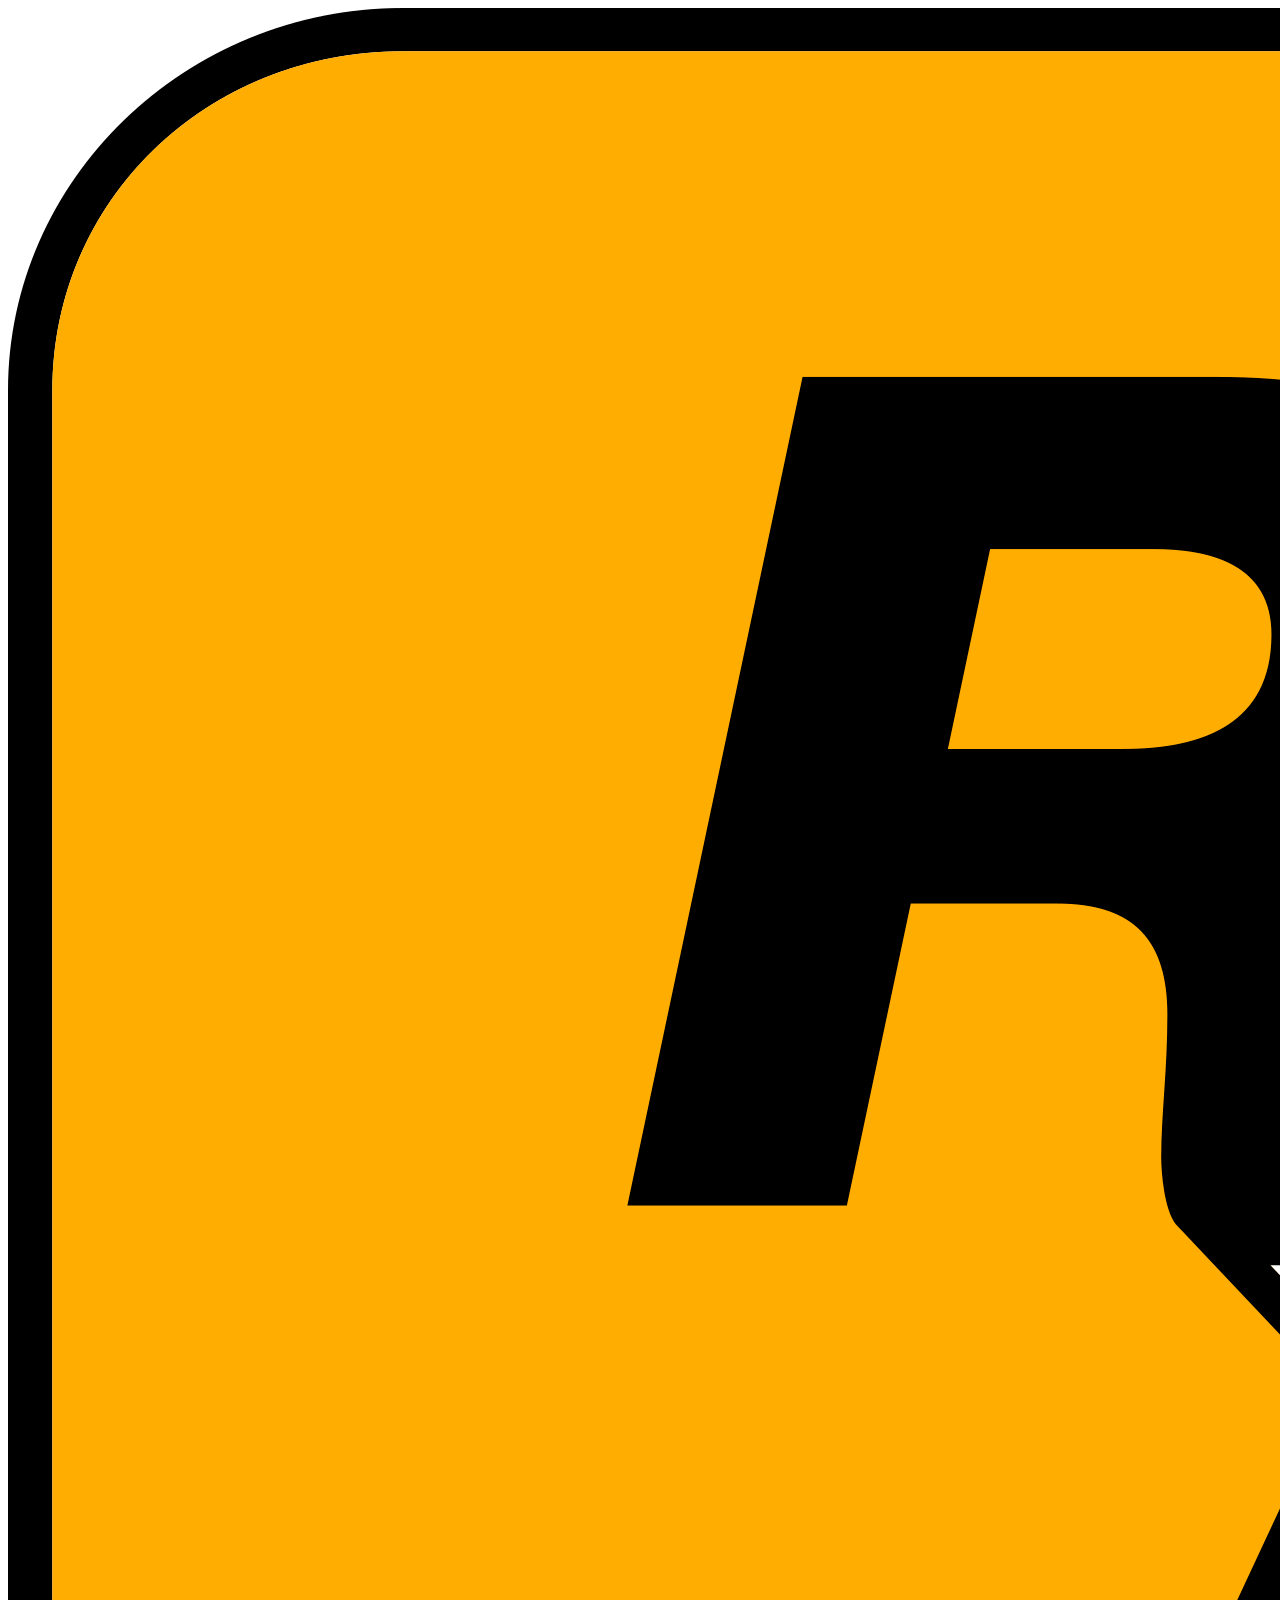
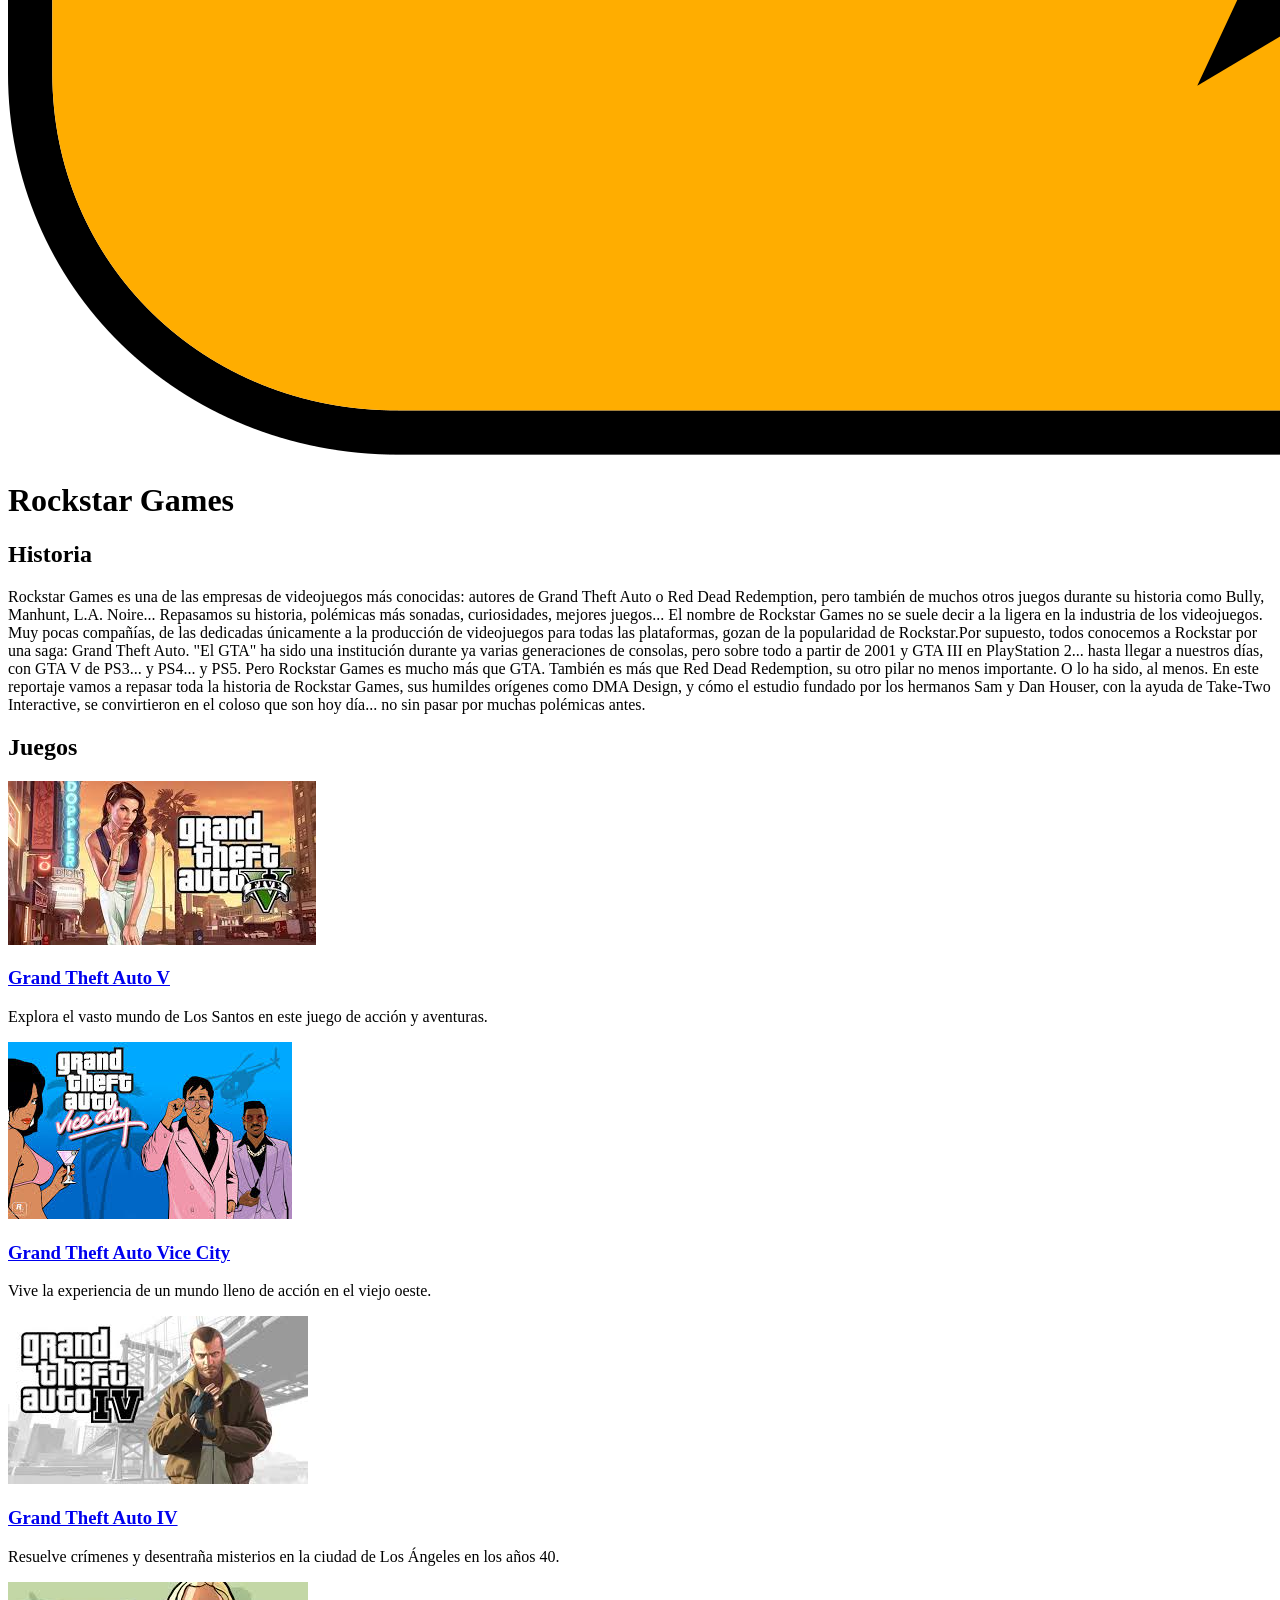
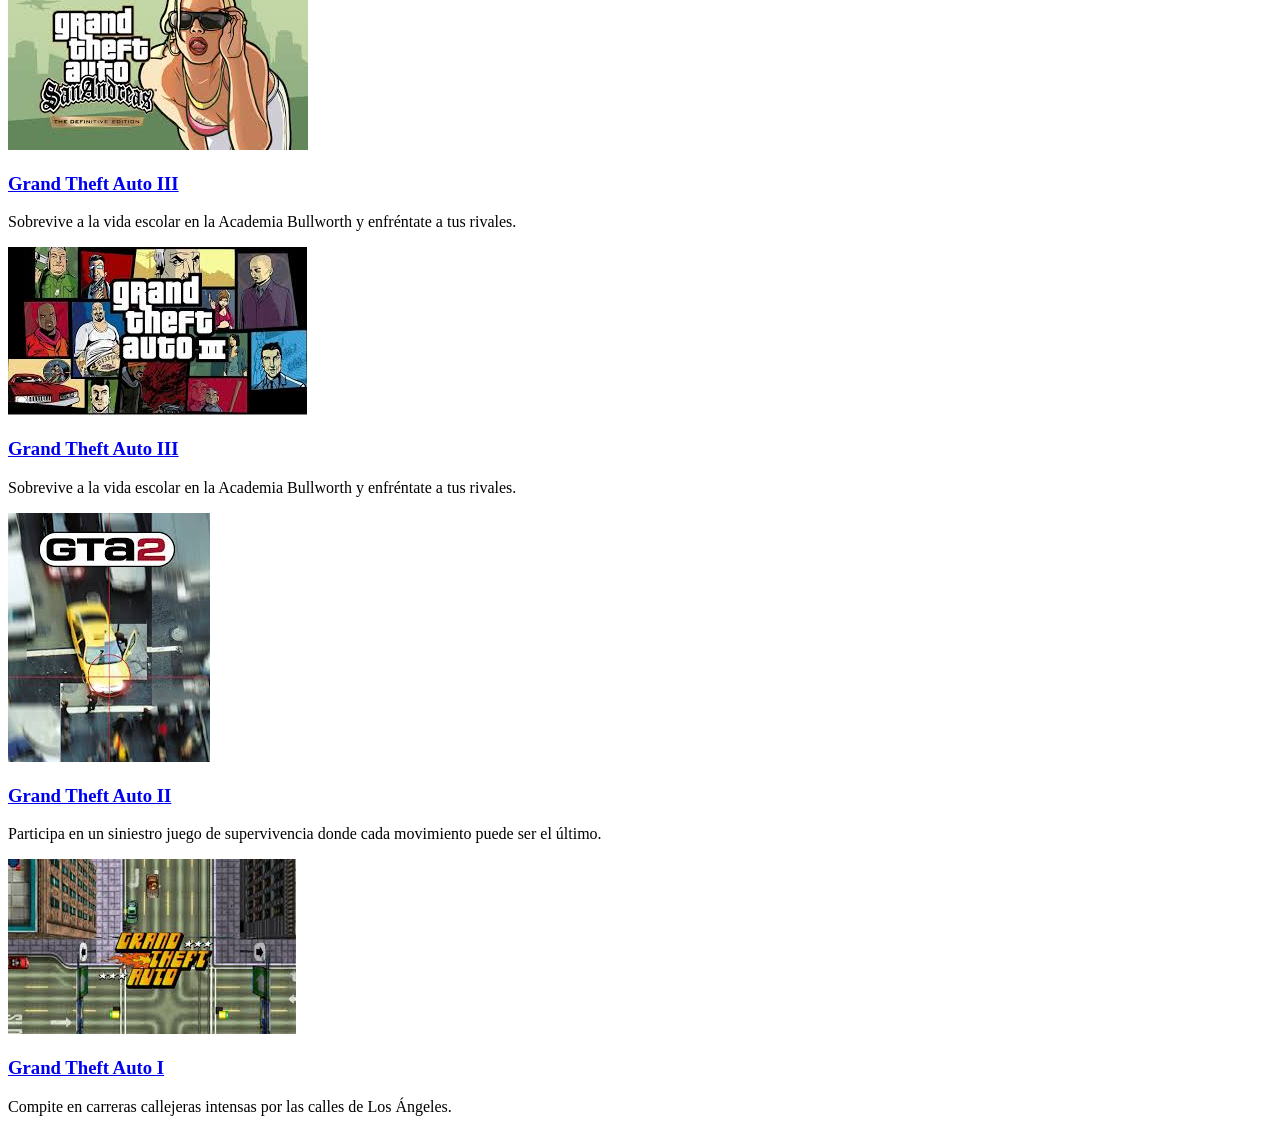
==== index.html @ eab2d885 "Add files via upload" ====
<!DOCTYPE html>
<html lang="en">
<head>
    <meta charset="UTF-8">
    <meta name="viewport" content="width=device-width, initial-scale=1.0">
    <title>Document</title>
    <link rel="Stylesheet" href="Estilos.css" />

</head>
<body>
    

    <header>
        <img src="img/r.png" alt="Rockstar Games Logo">
        <h1>Rockstar Games</h1>
    </header>

    <!-- Rockstar -->

    <section>
        <h2 class="section-title">Historia </h2>
        <p>
Rockstar Games es una de las empresas de videojuegos más conocidas: autores de Grand Theft Auto o Red Dead Redemption, pero también de muchos otros juegos durante su historia como Bully, Manhunt, L.A. Noire... Repasamos su historia, polémicas más sonadas, curiosidades, mejores juegos...
El nombre de Rockstar Games no se suele decir a la ligera en la industria de los videojuegos. Muy pocas compañías, de las dedicadas únicamente a la producción de videojuegos para todas las plataformas, gozan de la popularidad de Rockstar.Por supuesto, todos conocemos a Rockstar por una saga: Grand Theft Auto. "El GTA" ha sido una institución durante ya varias generaciones de consolas, pero sobre todo a partir de 2001 y GTA III en PlayStation 2... hasta llegar a nuestros días, con GTA V de PS3... y PS4... y PS5.
Pero Rockstar Games es mucho más que GTA. También es más que Red Dead Redemption, su otro pilar no menos importante. O lo ha sido, al menos.
En este reportaje vamos a repasar toda la historia de Rockstar Games, sus humildes orígenes como DMA Design, y cómo el estudio fundado por los hermanos Sam y Dan Houser, con la ayuda de Take-Two Interactive, se convirtieron en el coloso que son hoy día... no sin pasar por muchas polémicas antes.
        </p>
    </section>

    <!-- Jueguitos -->

    <section>
        <h2 class="section-title">Juegos </h2>

        <div class="game-highlight">
            <!-- Juego 1 -->
            <div>
                <img src="img/gta5.jpeg" alt="Grand Theft Auto V">
                <h3><a href="gta5.html">Grand Theft Auto V</a></h3>
                <p>Explora el vasto mundo de Los Santos en este juego de acción y aventuras.</p>
            </div>

            <!-- Juego 2 -->
            <div>
                <img src="img/gta vice city.jpeg" alt="Grand Theft Auto Vice City">
                <h3><a href="GtaViceCity.html"> Grand Theft Auto Vice City</a></h3>
                <p>Vive la experiencia de un mundo lleno de acción en el viejo oeste.</p>
            </div>
            <!-- Juego 3 -->
            <div>
                <img src="img/gta4.jpeg" alt="Grand Theft Auto IV">
                <h3><a href="gta4.html">Grand Theft Auto IV</a></h3>
                <p>Resuelve crímenes y desentraña misterios en la ciudad de Los Ángeles en los años 40.</p>
            </div>
            <!-- Juego 4 -->
            <div>
                <img src="img/san andreas.jpeg" alt="Grand Theft Auto San Andreas">
                <h3><a href="GtaSanAndreas.html">Grand Theft Auto III</a></h3>
                <p>Sobrevive a la vida escolar en la Academia Bullworth y enfréntate a tus rivales.</p>
            </div>
            <!-- Juego 5 -->
            <div>
                <img src="img/gta3.jpeg" alt="Grand Theft Auto III">
                <h3><a href="gta3.html">Grand Theft Auto III</a></h3>
                <p>Sobrevive a la vida escolar en la Academia Bullworth y enfréntate a tus rivales.</p>
            </div>
            <!-- Juego 6 -->
            <div>
                <img src="img/gta2.jpeg" alt="Grand Theft Auto II">
                <h3><a href="gta2.html">Grand Theft Auto II</a></h3>
                <p>Participa en un siniestro juego de supervivencia donde cada movimiento puede ser el último.</p>
            </div>
            <!-- Juego 7 -->
            <div>
                <img src="img/gta1.jpeg" alt="Grand Theft Auto I">
                <h3><a href="gta1.html">Grand Theft Auto I</a></h3>
                <p>Compite en carreras callejeras intensas por las calles de Los Ángeles.</p>
            </div>
          
        </div>
    </section>



</body>
</html>
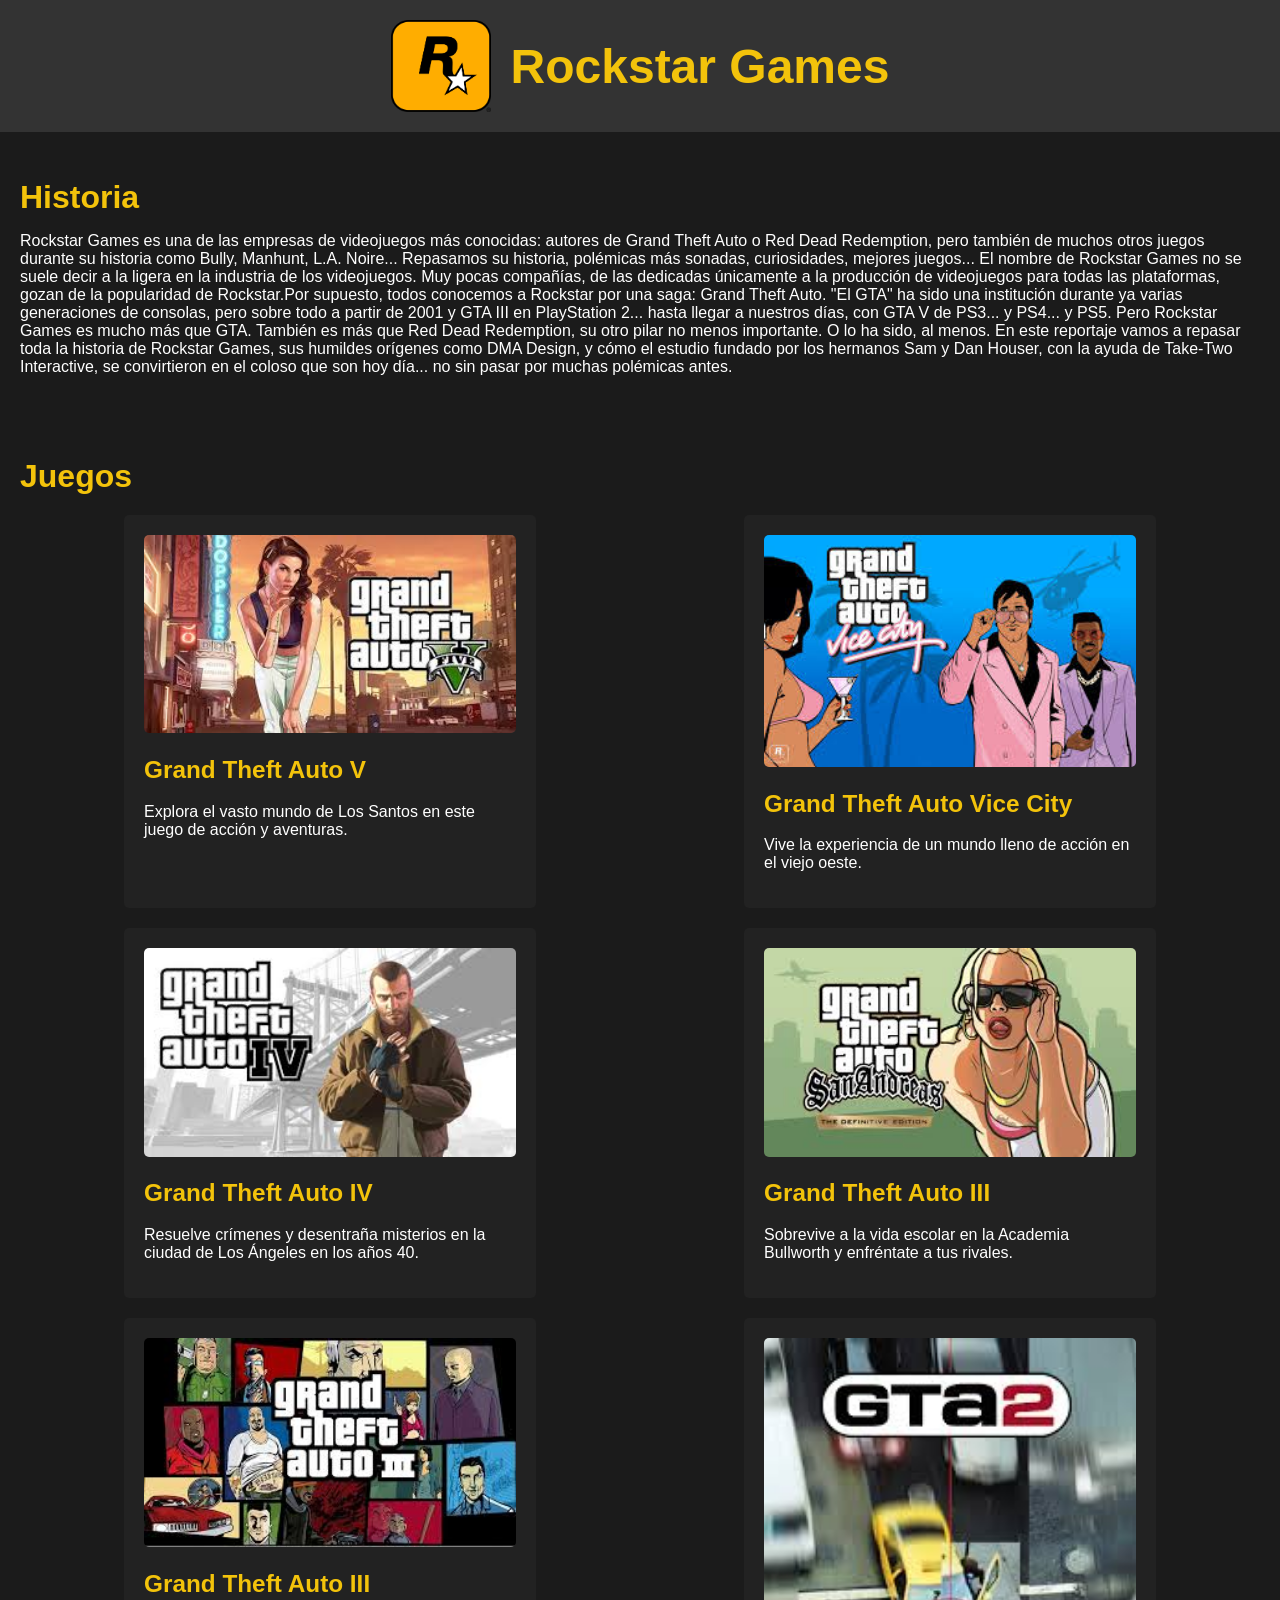
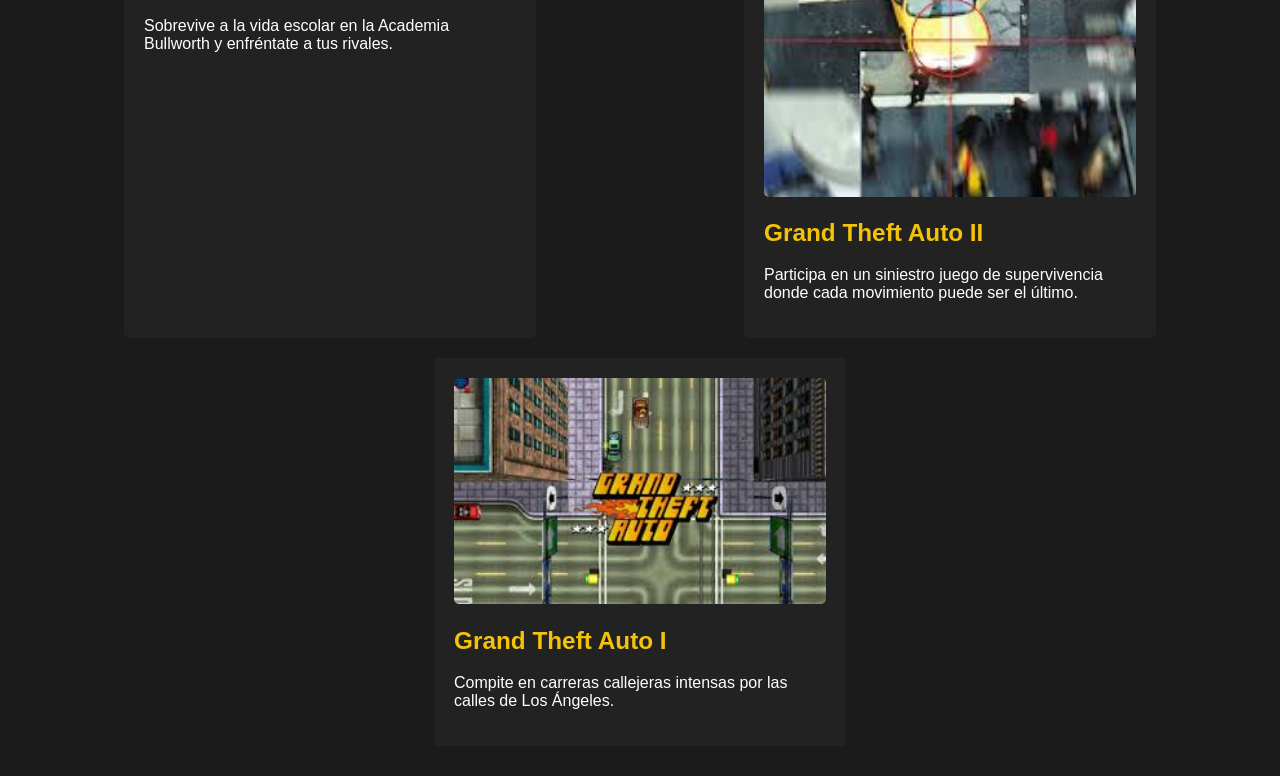
==== commit f6966086: "Update index.html" ====
--- a/index.html
+++ b/index.html
@@ -4,7 +4,7 @@
     <meta charset="UTF-8">
     <meta name="viewport" content="width=device-width, initial-scale=1.0">
     <title>Document</title>
-    <link rel="Stylesheet" href="Estilos.css" />
+    <link rel="Stylesheet" href="estilos.css" />
 
 </head>
 <body>
@@ -83,4 +83,4 @@
 
 
 </body>
-</html>+</html>
--- a/estilos.css
+++ b/estilos.css
@@ -0,0 +1,85 @@
+body {
+    font-family: Arial, sans-serif;
+    margin: 0;
+    padding: 0;
+    background-color: #1b1b1b;
+    color: white;
+}
+header {
+    background-color: #333;
+    padding: 20px;
+    text-align: center;
+    display: flex;
+    justify-content: center;
+    align-items: center;
+}
+header img {
+    width: 100px;
+    height: auto;
+    margin-right: 20px;
+}
+header h1 {
+    color: #f3c30b;
+    font-size: 3em;
+    margin: 0;
+}
+nav {
+    background-color: #444;
+    padding: 10px;
+    text-align: center;
+}
+nav a {
+    color: white;
+    margin: 0 15px;
+    text-decoration: none;
+    font-size: 1.2em;
+}
+nav a:hover {
+    color: #f3c30b;
+}
+section {
+    padding: 20px;
+}
+.section-title {
+    font-size: 2em;
+    margin-bottom: 10px;
+    color: #f3c30b;
+}
+.game-highlight {
+    display: flex;
+    justify-content: space-around;
+    flex-wrap: wrap;
+}
+.game-highlight div {
+    margin: 10px;
+    padding: 20px;
+    background-color: #222;
+    border-radius: 5px;
+    width: 30%;
+}
+.game-highlight img {
+    width: 100%;
+    height: auto;
+    border-radius: 5px;
+}
+.game-highlight a {
+    color: #f3c30b;
+    text-decoration: none;
+    font-size: 1.3em;
+}
+.game-highlight a:hover {
+    text-decoration: underline;
+}
+footer {
+    background-color: #333;
+    padding: 10px;
+    text-align: center;
+    color: #aaa;
+}
+footer a {
+    color: #f3c30b;
+    text-decoration: none;
+}
+footer a:hover {
+    text-decoration: underline;
+}
